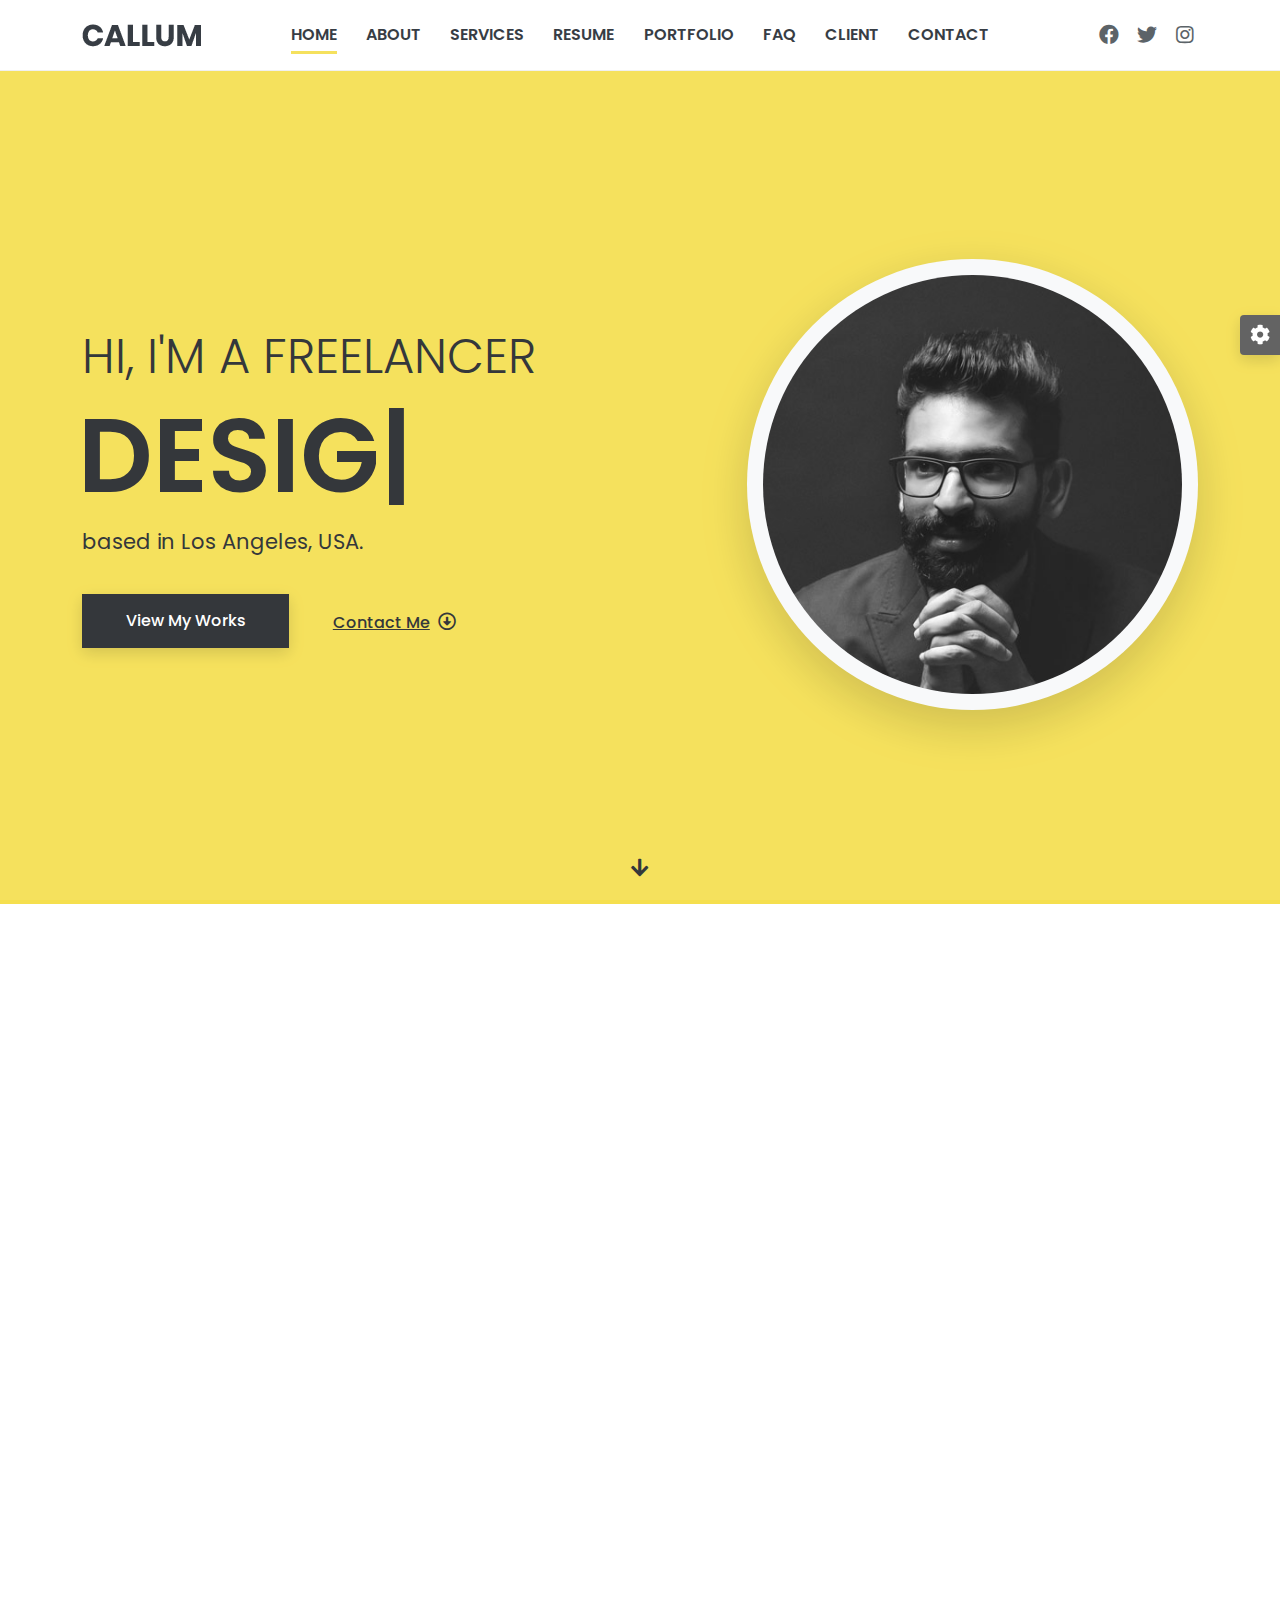
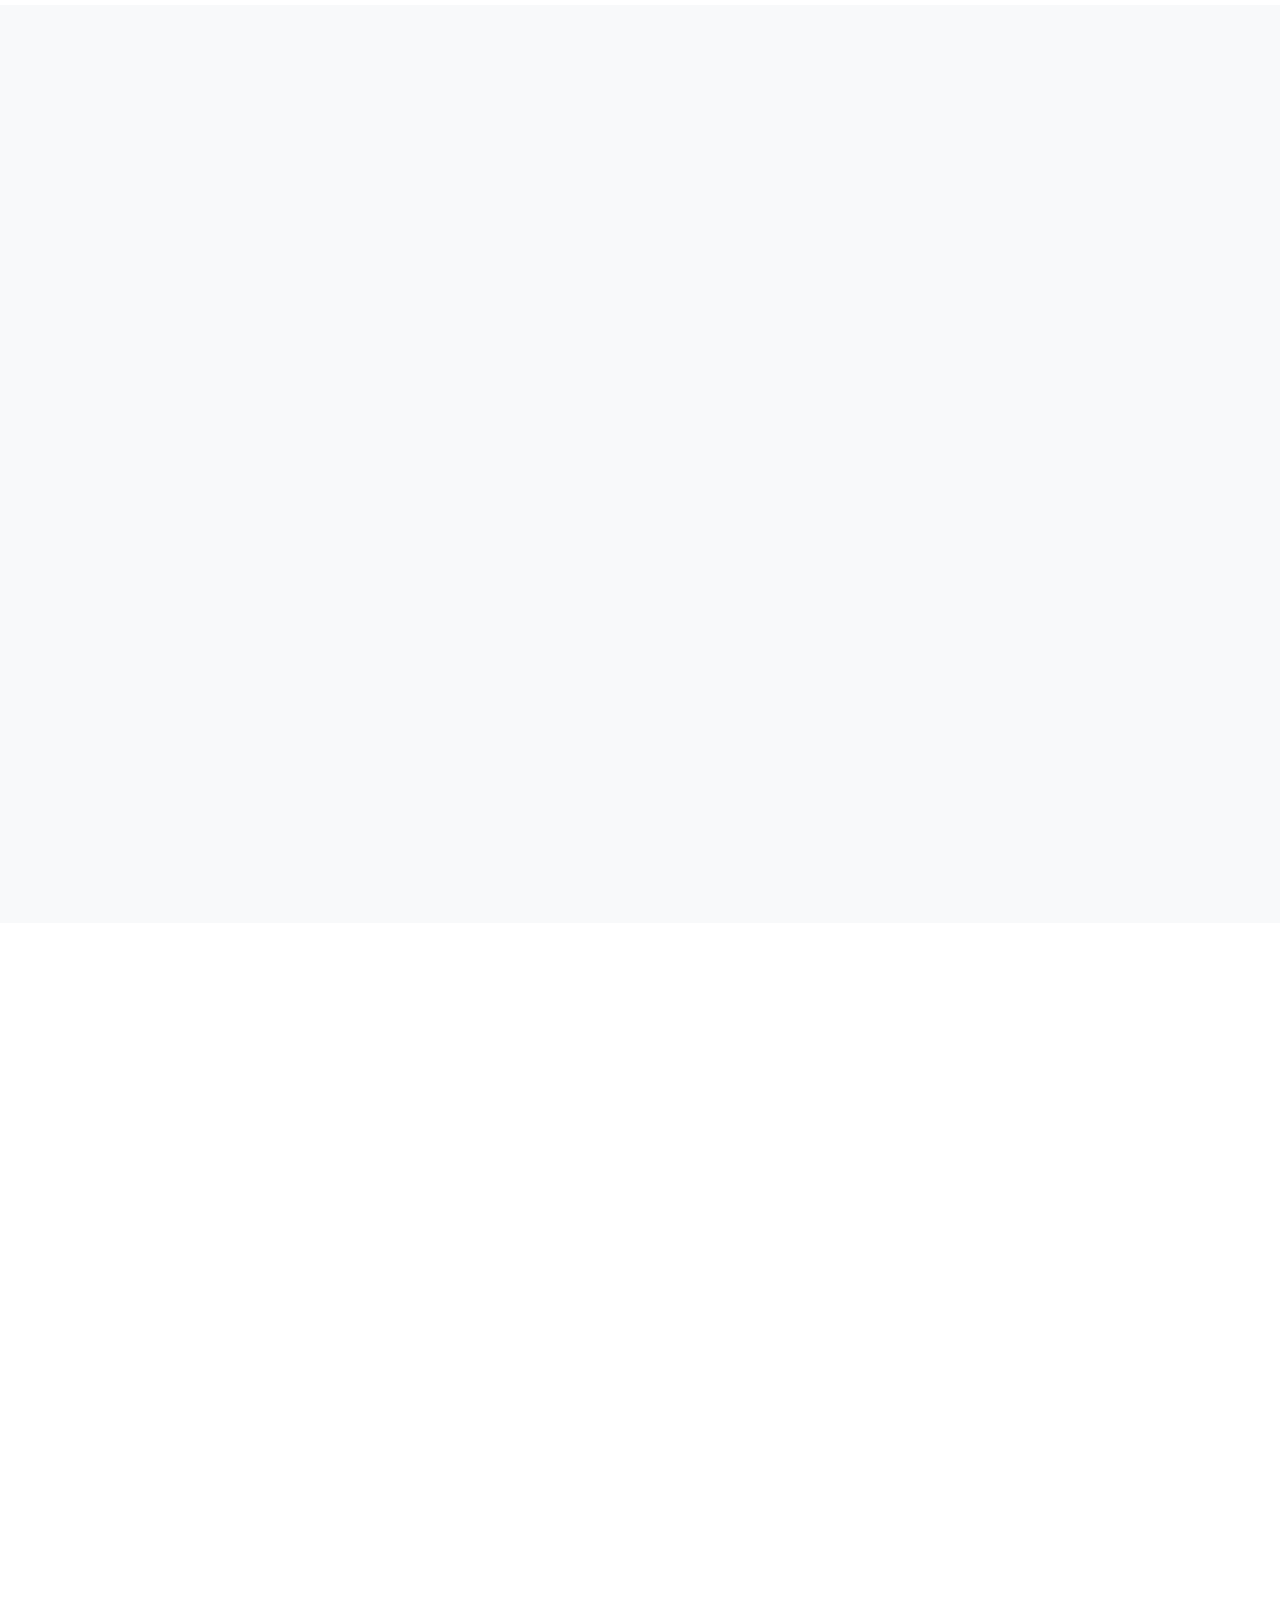
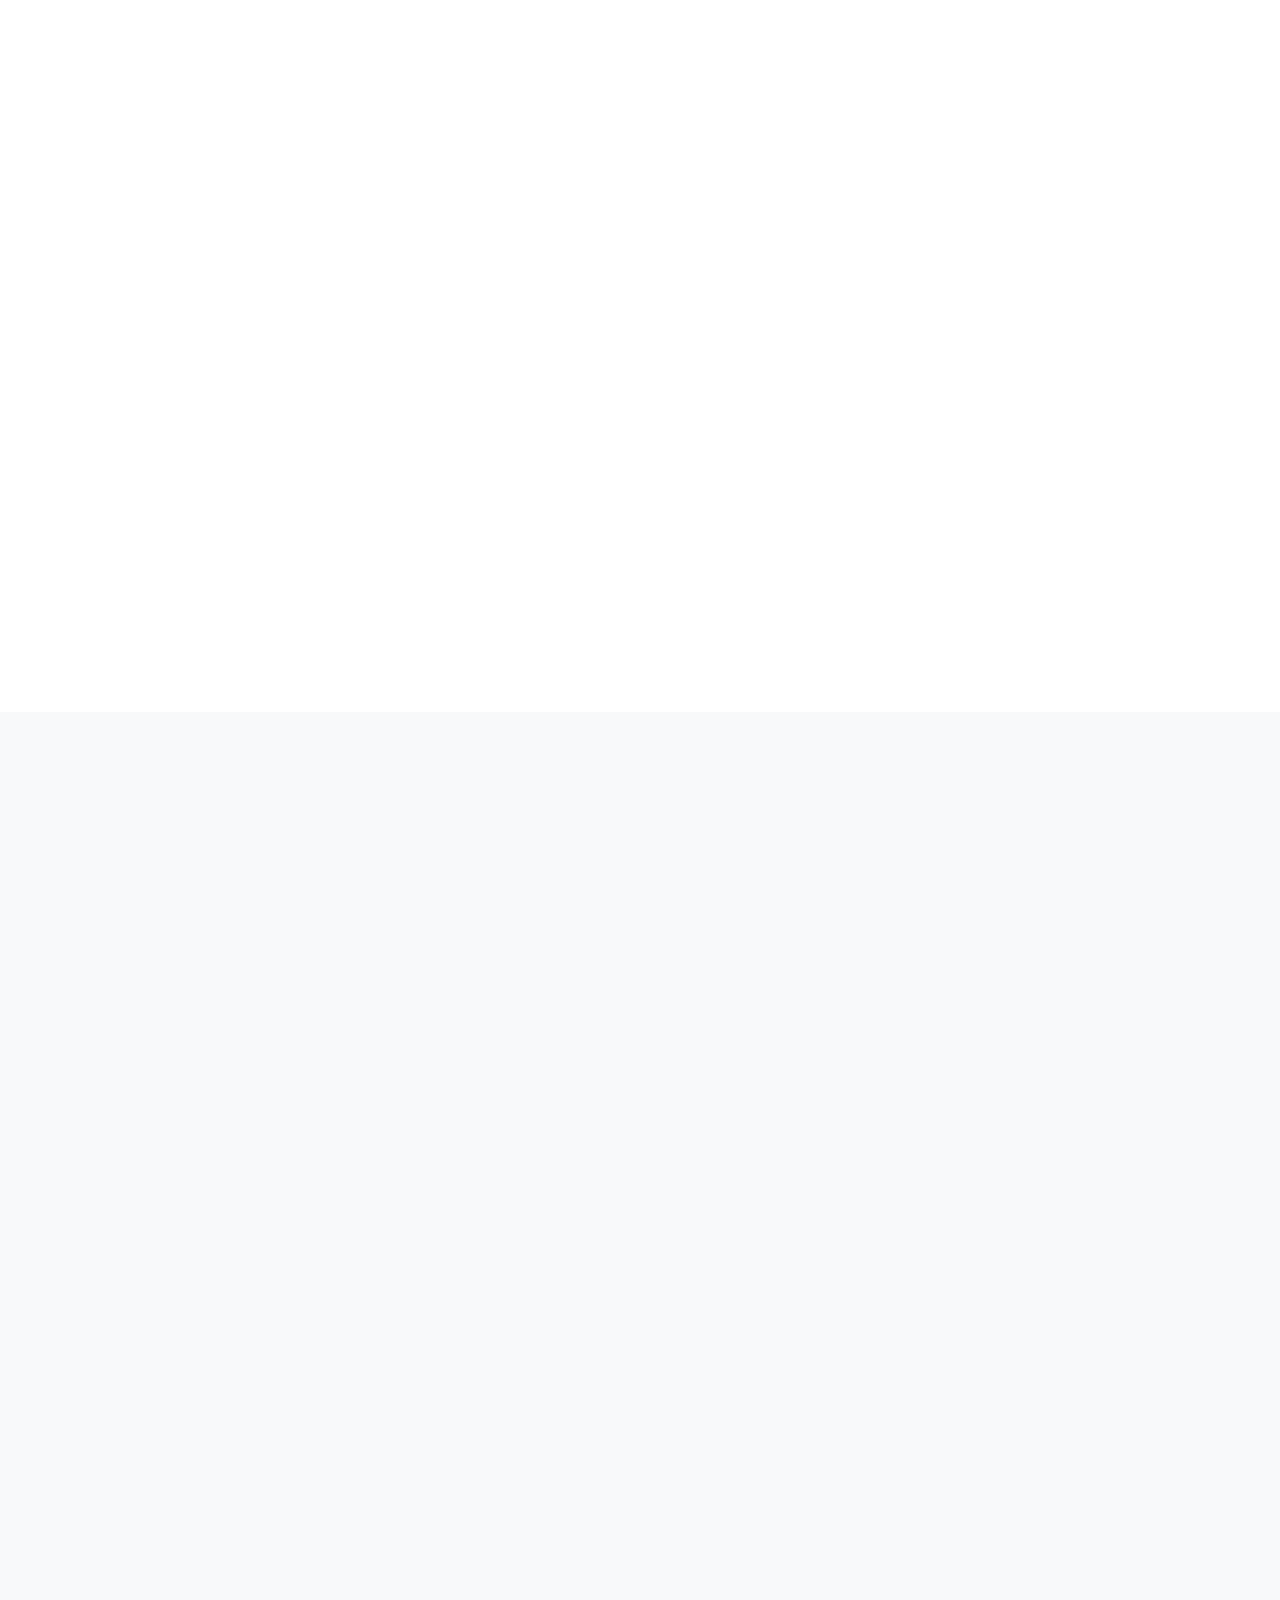
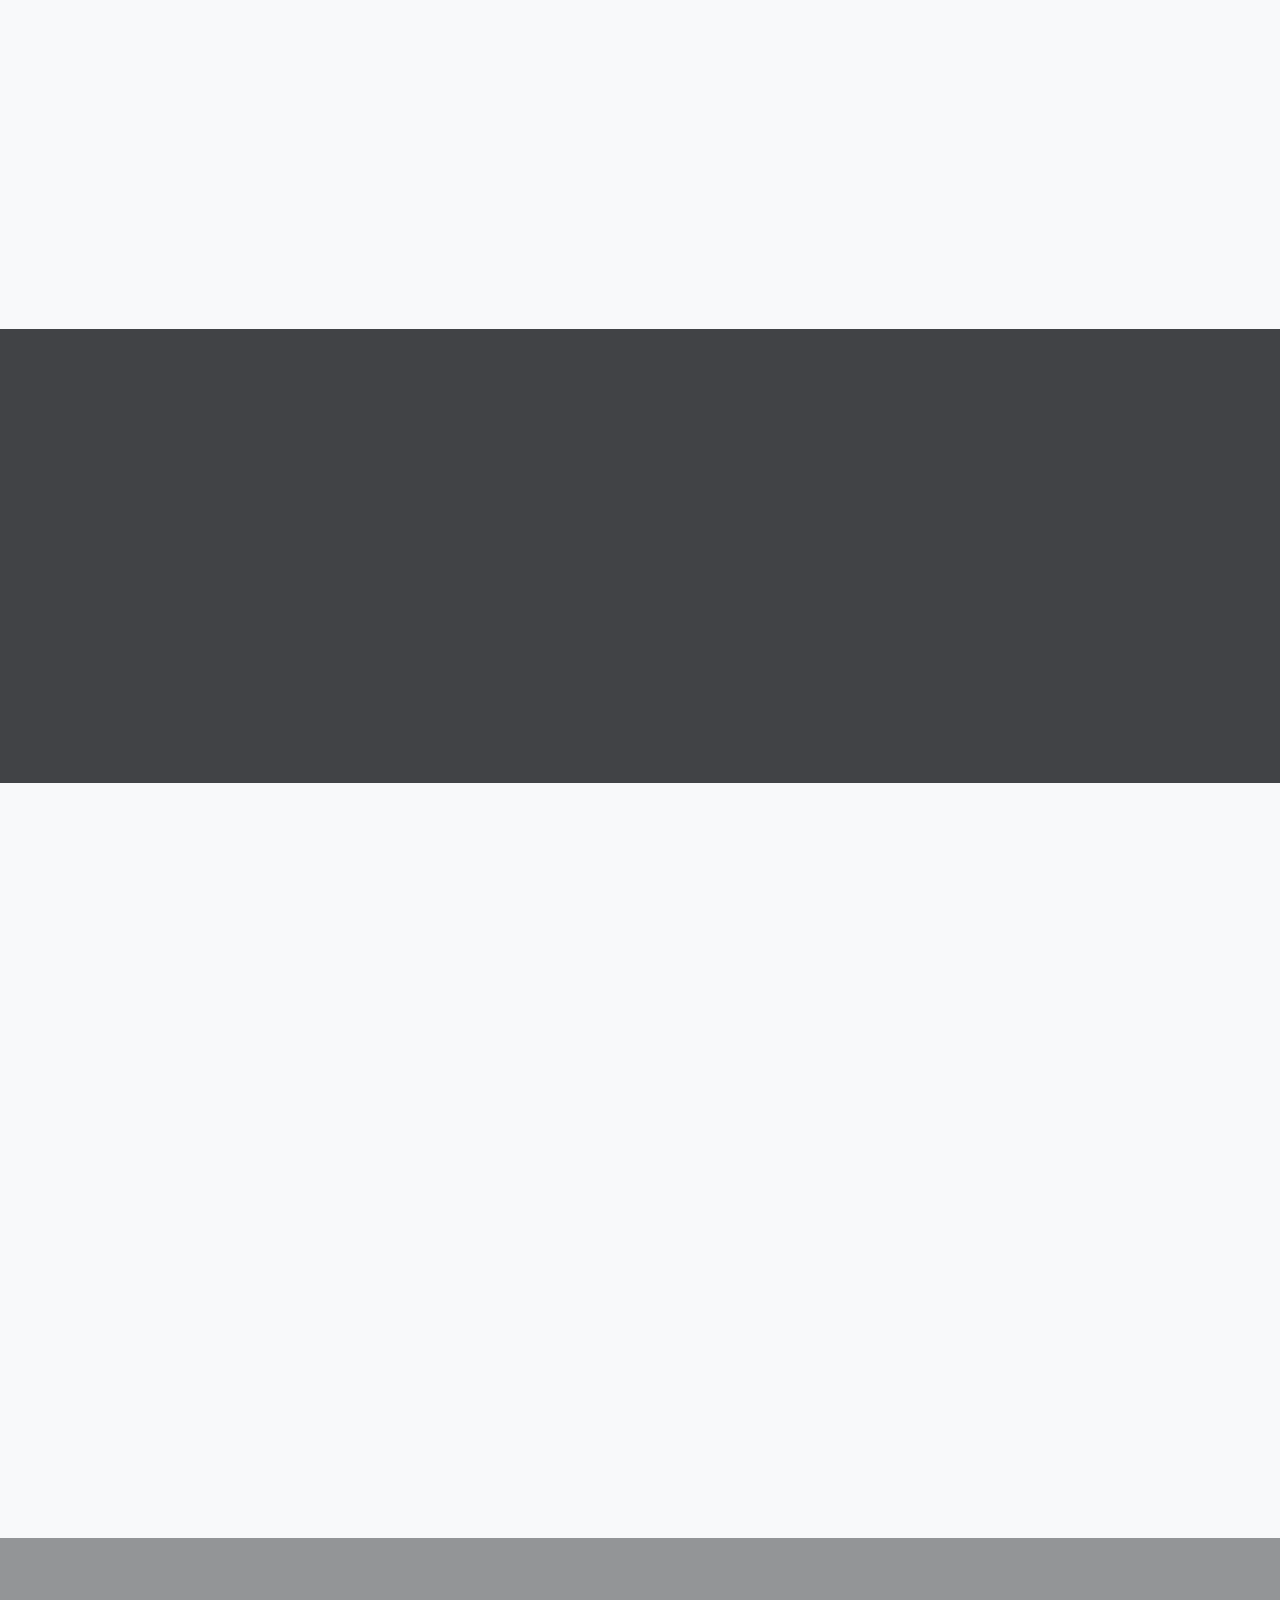
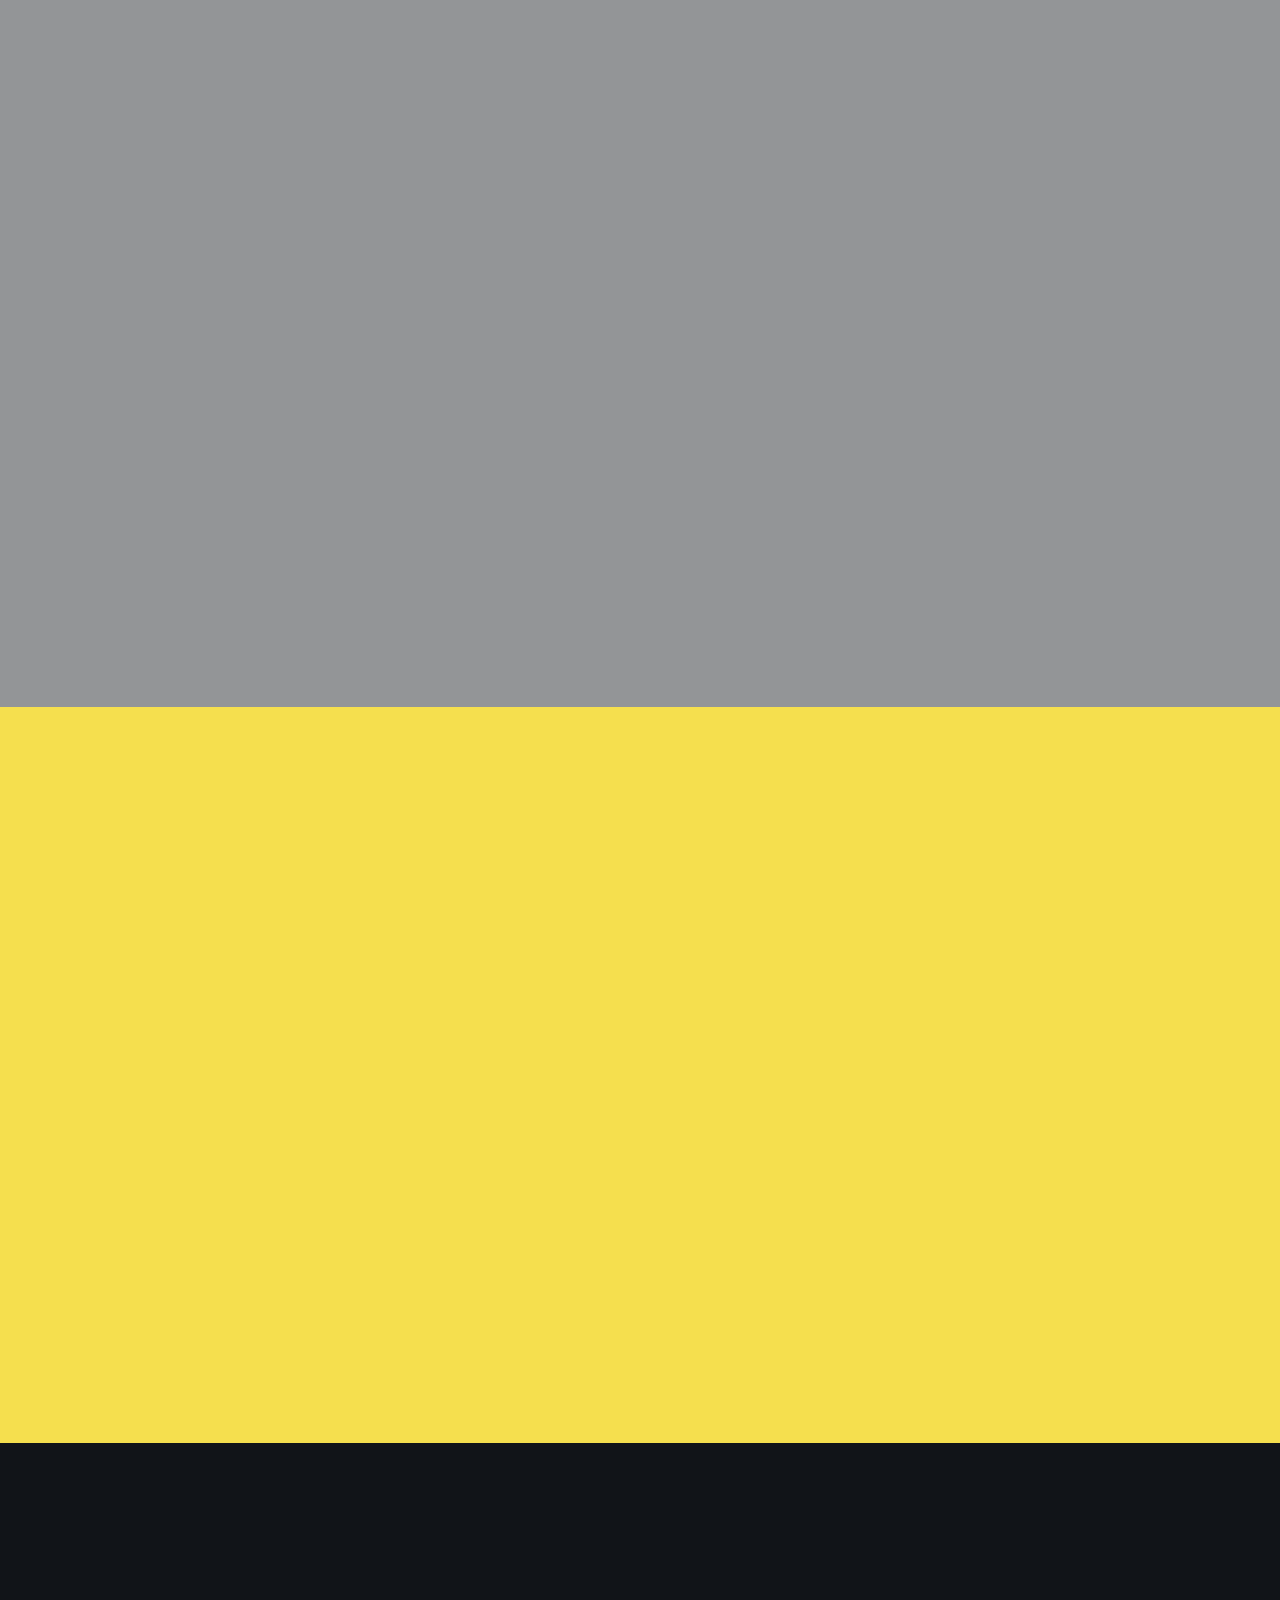
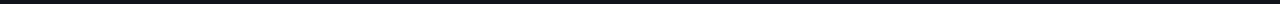
==== index-standard-menu.html @ b0f7ffdf "Adding theme" ====
<!DOCTYPE html>
<html lang="en">
<head>
<meta charset="UTF-8" />
<meta http-equiv="X-UA-Compatible" content="IE=edge">
<meta name="viewport" content="width=device-width, initial-scale=1, minimum-scale=1.0, shrink-to-fit=no">
<link href="images/favicon.png" rel="icon" />
<title>Callum - Personal Portfolio HTML Template</title>
<meta name="description" content="Callum is responsive bootstrap 5 one page personal portfolio html template.">
<meta name="author" content="harnishdesign.net">

<!-- Web Fonts -->
<link rel='stylesheet' href='https://fonts.googleapis.com/css?family=Poppins:100,200,300,400,500,600,700,800,900' type='text/css'>

<!-- Stylesheet
============================== -->
<!-- Animate -->
<link rel="stylesheet" type="text/css" href="vendor/animate/animate.min.css" />
<!-- Bootstrap -->
<link rel="stylesheet" type="text/css" href="vendor/bootstrap/css/bootstrap.min.css" />
<!-- Font Awesome Icon -->
<link rel="stylesheet" type="text/css" href="vendor/font-awesome/css/all.min.css" />
<!-- Owl Carousel -->
<link rel="stylesheet" type="text/css" href="vendor/owl.carousel/assets/owl.carousel.min.css" />
<!-- Magnific Popup -->
<link rel="stylesheet" type="text/css" href="vendor/magnific-popup/magnific-popup.min.css" />
<!-- Custom Stylesheet -->
<link rel="stylesheet" type="text/css" href="css/stylesheet.css" />
<!-- Colors Css -->
<link id="color-switcher" type="text/css" rel="stylesheet" href="#" />
</head>

<body data-bs-spy="scroll" data-bs-target=".navbar" data-bs-offset="70">

<!-- Preloader -->
<div class="preloader">
  <div class="lds-ellipsis">
    <div></div>
    <div></div>
    <div></div>
    <div></div>
  </div>
</div>
<!-- Preloader End --> 

<!-- Document Wrapper   
=============================== -->
<div id="main-wrapper"> 
  
  <!-- Header -->
  <header id="header" class="sticky-top-slide"> 
    <!-- Navbar -->
    <nav class="primary-menu navbar navbar-expand-lg text-uppercase navbar-line-under-text fw-600">
      <div class="container position-relative">
        <div class="col-auto col-lg-2 d-inline-flex ps-lg-0"> 
          <!-- Logo --> 
          <a class="logo" href="index.html" title="Callum"> <img src="images/logo.png" alt="Callum"/> </a> 
          <!-- Logo End --> 
        </div>
        <div class="col col-lg-8 navbar-accordion px-0">
          <button class="navbar-toggler ms-auto" type="button" data-bs-toggle="collapse" data-bs-target="#header-nav"><span></span><span></span><span></span></button>
          <div id="header-nav" class="collapse navbar-collapse justify-content-center">
            <ul class="navbar-nav">
			  <li class="nav-item"><a class="nav-link smooth-scroll active" href="#home">Home</a></li>
              <li class="nav-item"><a class="nav-link smooth-scroll" href="#about">About</a></li>
              <li class="nav-item"><a class="nav-link smooth-scroll" href="#services">Services</a></li>
              <li class="nav-item"><a class="nav-link smooth-scroll" href="#resume">Resume</a></li>
              <li class="nav-item"><a class="nav-link smooth-scroll" href="#portfolio">Portfolio</a></li>
              <li class="nav-item"><a class="nav-link smooth-scroll" href="#faq">FAQ</a></li>
              <li class="nav-item"><a class="nav-link smooth-scroll" href="#testimonial">Client</a></li>
              <li class="nav-item"><a class="nav-link smooth-scroll" href="#contact">Contact</a></li>
            </ul>
          </div>
        </div>
        <div class="col-auto col-lg-2 d-flex justify-content-end ps-0">
		  <ul class="social-icons">
		  <li class="social-icons-facebook"><a data-bs-toggle="tooltip" href="http://www.facebook.com/" target="_blank" title="" data-bs-original-title="Facebook"><i class="fab fa-facebook"></i></a></li>
          <li class="social-icons-twitter"><a data-bs-toggle="tooltip" href="http://www.twitter.com/" target="_blank" title="" data-bs-original-title="Twitter"><i class="fab fa-twitter"></i></a></li>
		  <li class="social-icons-instagram"><a data-bs-toggle="tooltip" href="http://www.instagram.com/" target="_blank" title="" data-bs-original-title="Instagram"><i class="fab fa-instagram"></i></a></li>
          </ul>
        </div>
      </div>
    </nav>
    <!-- Navbar End --> 
  </header>
  <!-- Header End -->
  
  <!-- Content
  ============================================= -->
  <div id="content" role="main"> 
    
    <!-- Intro
    ============================================= -->
    <section id="home" class="bg-primary d-flex fullscreen-with-header position-relative">
      <div class="container my-auto py-5 py-lg-0">
        <div class="row py-4">
          <div class="col-lg-7 text-center text-lg-start align-self-center order-1 order-lg-0">
            <h1 class="text-12 fw-300 mb-0 text-uppercase">Hi, I'm a Freelancer</h1>
            <div class="typed-strings">
              <p>Designer</p>
              <p>Developer</p>
              <p>Callum</p>
            </div>
            <h2 class="text-21 fw-600 text-uppercase mb-0 ms-n1"><span class="typed"></span></h2>
            <p class="text-5">based in Los Angeles, USA.</p>
            <a href="#portfolio" class="btn btn-dark rounded-0 smooth-scroll mt-3">View My Works</a><a href="#contact" class="btn btn-link text-dark smooth-scroll mt-3">Contact Me<span class="text-4 ms-2"><i class="far fa-arrow-alt-circle-down"></i></span></a> </div>
          <div class="col-lg-5 text-center align-self-center mb-4 mb-lg-0 order-0 order-lg-1">
            <div class="bg-light rounded-pill d-inline-block p-3 shadow-lg wow zoomIn"> <img class="img-fluid rounded-pill d-block" src="images/web-developer.jpg" title="I'm Callum" alt=""></div>
          </div>
        </div>
      </div>
      <a href="#about" class="scroll-down-arrow text-dark smooth-scroll"><span class="animated"><i class="fas fa-arrow-down"></i></span></a> </section>
    <!-- Intro end --> 
    
    <!-- About
    ============================================= -->
    <section id="about" class="section">
      <div class="container"> 
        <!-- Heading -->
        <p class="text-center mb-2 wow fadeInUp"><span class="bg-primary text-dark px-2">About Me</span></p>
        <h2 class="text-10 fw-600 text-center mb-5 wow fadeInUp">Know Me More</h2>
        <!-- Heading end-->
        
        <div class="row">
          <div class="col-lg-8 text-center text-lg-start wow fadeInUp">
            <h2 class="text-8 fw-400 mb-3">Hi, I'm <span class="fw-700 border-bottom border-3 border-primary">Callum Smith</span></h2>
            <p class="text-5">I'm a designer & developer with a passion for web design. I enjoy developing simple, clean and slick websites that provide real value to the end user. Thousands of clients have procured exceptional results while working with me. Delivering work within time and budget which meets client’s requirements is our moto.</p>
          </div>
          <div class="col-lg-4 mt-4 mt-lg-0 wow fadeInUp" data-wow-delay="0.2s">
            <div class="featured-box style-4">
              <div class="featured-box-icon text-25 fw-500 bg-primary rounded-circle"><span class="wow heartBeat" data-wow-delay="1.3s">22</span></div>
              <h3 class="text-7 wow rubberBand" data-wow-delay="2s">Years of <span class="fw-700">Experiance</span></h3>
            </div>
          </div>
        </div>
        <div class="row gy-3 mt-4">
          <div class="col-6 col-lg-3 wow fadeInUp">
            <p class="text-muted fw-500 mb-0">Name:</p>
            <p class="text-4 text-dark fw-600 mb-0">Callum Smith</p>
          </div>
          <div class="col-6 col-lg-3 wow fadeInUp" data-wow-delay="0.2s">
            <p class="text-muted fw-500 mb-0">Email:</p>
            <p class="text-4 fw-600 mb-0"><a class="link-dark" href="">chat@callum.com</a></p>
          </div>
          <div class="col-6 col-lg-3 wow fadeInUp" data-wow-delay="0.3s">
            <p class="text-muted fw-500 mb-0">Date of birth:</p>
            <p class="text-4 text-dark fw-600 mb-0">11 November, 1987</p>
          </div>
          <div class="col-6 col-lg-3 wow fadeInUp" data-wow-delay="0.4s">
            <p class="text-muted fw-500 mb-0">From:</p>
            <p class="text-4 text-dark fw-600 mb-0">Los Angeles, USA.</p>
          </div>
        </div>
      </div>
    </section>
    <!-- About end --> 
    
    <!-- Services
    ============================================= -->
    <section id="services" class="section bg-light">
      <div class="container"> 
        <!-- Heading -->
        <p class=" text-center mb-2 wow fadeInUp"><span class="bg-primary text-dark px-2">What I Do?</span></p>
        <h2 class="text-10 fw-600 text-center mb-5 wow fadeInUp">How I can help your next project</h2>
        <!-- Heading end-->
        
        <div class="row gy-5 mt-5">
          <div class="col-sm-6 col-lg-4 wow fadeInUp">
            <div class="featured-box text-center px-md-4">
              <div class="featured-box-icon text-primary text-13"> <i class="fas fa-palette"></i> </div>
              <h3 class="text-6 fw-600 mb-3">Graphic Design</h3>
              <p class="text-muted mb-0">Lorem Ipsum is simply dummy text of the printing and typesetting industry. Lorem Ipsum has been the industry’s standard dummy text. </p>
            </div>
          </div>
          <div class="col-sm-6 col-lg-4 wow fadeInUp">
            <div class="featured-box text-center px-md-4">
              <div class="featured-box-icon text-primary text-13"> <i class="fas fa-desktop"></i></div>
              <h3 class="text-6 fw-600 mb-3">Web Design</h3>
              <p class="text-muted mb-0">Lorem Ipsum is simply dummy text of the printing and typesetting industry. Lorem Ipsum has been the industry’s standard dummy text. </p>
            </div>
          </div>
          <div class="col-sm-6 col-lg-4 wow fadeInUp">
            <div class="featured-box text-center px-md-4">
              <div class="featured-box-icon text-primary text-13"> <i class="fas fa-pencil-ruler"></i> </div>
              <h3 class="text-6 fw-600 mb-3">Web Development</h3>
              <p class="text-muted mb-0">Lorem Ipsum is simply dummy text of the printing and typesetting industry. Lorem Ipsum has been the industry’s standard dummy text. </p>
            </div>
          </div>
          <div class="col-sm-6 col-lg-4 wow fadeInUp">
            <div class="featured-box text-center px-md-4">
              <div class="featured-box-icon text-primary text-13"> <i class="fas fa-paint-brush"></i> </div>
              <h3 class="text-6 fw-600 mb-3">Brand Identity</h3>
              <p class="text-muted mb-0">Lorem Ipsum is simply dummy text of the printing and typesetting industry. Lorem Ipsum has been the industry’s standard dummy text. </p>
            </div>
          </div>
          <div class="col-sm-6 col-lg-4 wow fadeInUp">
            <div class="featured-box text-center px-md-4">
              <div class="featured-box-icon text-primary text-13"> <i class="fas fa-chart-area"></i> </div>
              <h3 class="text-6 fw-600 mb-3">Business Analysis</h3>
              <p class="text-muted mb-0">Lorem Ipsum is simply dummy text of the printing and typesetting industry. Lorem Ipsum has been the industry’s standard dummy text. </p>
            </div>
          </div>
          <div class="col-sm-6 col-lg-4 wow fadeInUp">
            <div class="featured-box text-center px-md-4">
              <div class="featured-box-icon text-primary text-13"> <i class="fas fa-bullhorn"></i> </div>
              <h3 class="text-6 fw-600 mb-3">Digital Marketing</h3>
              <p class="text-muted mb-0">Lorem Ipsum is simply dummy text of the printing and typesetting industry. Lorem Ipsum has been the industry’s standard dummy text. </p>
            </div>
          </div>
        </div>
      </div>
    </section>
    <!-- Services end --> 
    
    <!-- Resume
    ============================================= -->
    <section id="resume" class="section">
      <div class="container"> 
        <!-- Heading -->
        <p class=" text-center mb-2 wow fadeInUp"><span class="bg-primary text-dark px-2">Resume</span></p>
        <h2 class="text-10 fw-600 text-center mb-5 wow fadeInUp">A summary of My Resume</h2>
        <!-- Heading end-->
        
        <div class="row g-5 mt-5"> 
          <!-- My Education -->
          <div class="col-lg-6 wow fadeInUp">
            <h2 class="text-7 fw-600 mb-4 pb-2">My Education</h2>
            <div class="border-start border-2 border-primary ps-3">
              <h3 class="text-5">Master in Computer Engineering</h3>
              <p class="mb-2">Harvard University / 2015 - 2017</p>
              <p class="text-muted">Lorem Ipsum is simply dummy text of the printing and typesetting industry. Lorem Ipsum has been the dummy text.</p>
              <hr class="my-4">
              <h3 class="text-5">Bachelor in Computer Engineering</h3>
              <p class="mb-2">University of California / 2014 - 2015</p>
              <p class="text-muted">Lorem Ipsum is simply dummy text of the printing and typesetting industry. Lorem Ipsum has been the dummy text.</p>
              <hr class="my-4">
              <h3 class="text-5">Computer Science</h3>
              <p class="mb-2">International University / 2013 - 2014</p>
              <p class="text-muted">Lorem Ipsum is simply dummy text of the printing and typesetting industry. Lorem Ipsum has been the dummy text.</p>
            </div>
          </div>
          <!-- My Experience -->
          <div class="col-lg-6 wow fadeInUp" data-wow-delay="0.2s">
            <h2 class="text-7 fw-600 mb-4 pb-2">My Experience</h2>
            <div class="border-start border-2 border-primary ps-3">
              <h3 class="text-5">Sr. Font End Developer</h3>
              <p class="mb-2">Apple Inc / 2020 - Current</p>
              <p class="text-muted">Lorem Ipsum is simply dummy text of the printing and typesetting industry. Lorem Ipsum has been the dummy text.</p>
              <hr class="my-4">
              <h3 class="text-5">Jr. Font End Developer</h3>
              <p class="mb-2">Dribbble Inc / 2018 - 2020</p>
              <p class="text-muted">Lorem Ipsum is simply dummy text of the printing and typesetting industry. Lorem Ipsum has been the dummy text.</p>
              <hr class="my-4">
              <h3 class="text-5">HTML Developer</h3>
              <p class="mb-2">Adobe Inc / 2017 - 2018</p>
              <p class="text-muted">Lorem Ipsum is simply dummy text of the printing and typesetting industry. Lorem Ipsum has been the dummy text.</p>
            </div>
          </div>
        </div>
        
        <!-- My Skills -->
        <h2 class="text-7 fw-600 mb-4 pb-2 mt-5 wow fadeInUp">My Skills</h2>
        <div class="row gx-5">
          <div class="col-md-6 wow fadeInUp">
            <p class="fw-500 text-start mb-2">Web Design <span class="float-end">65%</span></p>
            <div class="progress progress-sm mb-4">
              <div class="progress-bar" role="progressbar" style="width: 65%" aria-valuenow="65" aria-valuemin="0" aria-valuemax="100"></div>
            </div>
            <p class="fw-500 text-start mb-2">HTML/CSS <span class="float-end">95%</span></p>
            <div class="progress progress-sm mb-4">
              <div class="progress-bar" role="progressbar" style="width: 95%" aria-valuenow="95" aria-valuemin="0" aria-valuemax="100"></div>
            </div>
            <p class="fw-500 text-start mb-2">JavaScript <span class="float-end">80%</span></p>
            <div class="progress progress-sm mb-4">
              <div class="progress-bar" role="progressbar" style="width: 80%" aria-valuenow="80" aria-valuemin="0" aria-valuemax="100"></div>
            </div>
          </div>
          <div class="col-md-6 wow fadeInUp" data-wow-delay="0.2s">
            <p class="fw-500 text-start mb-2">React JS <span class="float-end">70%</span></p>
            <div class="progress progress-sm mb-4">
              <div class="progress-bar" role="progressbar" style="width: 70%" aria-valuenow="70" aria-valuemin="0" aria-valuemax="100"></div>
            </div>
            <p class="fw-500 text-start mb-2">Angular Js <span class="float-end">60%</span></p>
            <div class="progress progress-sm mb-4">
              <div class="progress-bar" role="progressbar" style="width: 60%" aria-valuenow="60" aria-valuemin="0" aria-valuemax="100"></div>
            </div>
            <p class="fw-500 text-start mb-2">Bootstrap <span class="float-end">99%</span></p>
            <div class="progress progress-sm mb-4">
              <div class="progress-bar" role="progressbar" style="width: 99%" aria-valuenow="99" aria-valuemin="0" aria-valuemax="100"></div>
            </div>
          </div>
        </div>
        <p class="text-center mt-5 wow fadeInUp"><a href="#" class="btn btn-outline-dark shadow-none rounded-0">Download CV</a></p>
      </div>
    </section>
    <!-- Resume end --> 
    
    <!-- Portfolio
    ============================================= -->
    <section id="portfolio" class="section bg-light">
      <div class="container"> 
        <!-- Heading -->
        <p class=" text-center mb-2 wow fadeInUp"><span class="bg-primary text-dark px-2">Portfolio</span></p>
        <h2 class="text-10 fw-600 text-center mb-5 wow fadeInUp">Some of my most recent projects</h2>
        <!-- Heading end--> 
        
        <!-- Filter Menu -->
        <ul class="portfolio-menu nav nav-tabs fw-600 justify-content-start justify-content-md-center border-bottom-0 mb-4 wow fadeInUp">
          <li class="nav-item"> <a data-filter="*" class="nav-link rounded-0 active" href="">All</a></li>
          <li class="nav-item"> <a data-filter=".detailed" href="" class="nav-link rounded-0">Detailed</a></li>
          <li class="nav-item"> <a data-filter=".mockups" href="" class="nav-link rounded-0">Mockups</a></li>
          <li class="nav-item"> <a data-filter=".youtube" href="" class="nav-link rounded-0">YouTube Videos</a></li>
          <li class="nav-item"> <a data-filter=".vimeo" href="" class="nav-link rounded-0">Vimeo Videos</a></li>
        </ul>
        <!-- Filter Menu end -->
        <div class="portfolio wow fadeInUp">
          <div class="row g-4 mt-3 portfolio-filter">
            <div class="col-sm-6 col-lg-4 detailed">
              <div class="portfolio-box">
                <div class="portfolio-img"> <img class="img-fluid d-block" src="images/projects/project-1.jpg" alt="">
                  <div class="portfolio-overlay"> <a class="popup-ajax stretched-link" href="ajax/portfolio-ajax-project-1.html"></a>
                    <div class="portfolio-overlay-details">
                      <p class="text-primary text-8"><i class="fas fa-file-alt"></i></p>
                      <h5 class="text-white text-5">Detailed Project 1</h5>
                      <span class="text-light">Category</span> </div>
                  </div>
                </div>
              </div>
            </div>
            <div class="col-sm-6 col-lg-4 mockups" data-wow-delay="0.2s">
              <div class="portfolio-box">
                <div class="portfolio-img"> <img class="img-fluid d-block" src="images/projects/project-2.jpg" alt="">
                  <div class="portfolio-overlay"> <a class="popup-img stretched-link" href="images/projects/project-2.jpg"></a>
                    <div class="portfolio-overlay-details">
                      <p class="text-primary text-8"><i class="fas fa-image"></i></p>
                      <h5 class="text-white text-5">Mockups Design 1</h5>
                      <span class="text-light">Category</span> </div>
                  </div>
                </div>
              </div>
            </div>
            <div class="col-sm-6 col-lg-4 youtube" data-wow-delay="0.3s">
              <div class="portfolio-box">
                <div class="portfolio-img"> <img class="img-fluid d-block" src="images/projects/project-3.jpg" alt="">
                  <div class="portfolio-overlay"> <a class="popup-youtube stretched-link" href="https://www.youtube.com/watch?v=PMNnEEEacCg"></a>
                    <div class="portfolio-overlay-details">
                      <p class="text-primary text-8"><i class="fas fa-video"></i></p>
                      <h5 class="text-white text-5">YouTube Video</h5>
                      <span class="text-light">Category</span> </div>
                  </div>
                </div>
              </div>
            </div>
            <div class="col-sm-6 col-lg-4 vimeo">
              <div class="portfolio-box">
                <div class="portfolio-img"> <img class="img-fluid d-block" src="images/projects/project-4.jpg" alt="">
                  <div class="portfolio-overlay"> <a class="popup-vimeo stretched-link" href="https://vimeo.com/259411563"></a>
                    <div class="portfolio-overlay-details">
                      <p class="text-primary text-8"><i class="fas fa-video"></i></p>
                      <h5 class="text-white text-5">Vimeo Video</h5>
                      <span class="text-light">Category</span> </div>
                  </div>
                </div>
              </div>
            </div>
            <div class="col-sm-6 col-lg-4 detailed" data-wow-delay="0.2s">
              <div class="portfolio-box">
                <div class="portfolio-img"> <img class="img-fluid d-block" src="images/projects/project-5.jpg" alt="">
                  <div class="portfolio-overlay"> <a class="popup-ajax stretched-link" href="ajax/portfolio-ajax-project-2.html"></a>
                    <div class="portfolio-overlay-details">
                      <p class="text-primary text-8"><i class="fas fa-file-alt"></i></p>
                      <h5 class="text-white text-5">Detailed Project 2</h5>
                      <span class="text-light">Category</span> </div>
                  </div>
                </div>
              </div>
            </div>
            <div class="col-sm-6 col-lg-4 mockups" data-wow-delay="0.3s">
              <div class="portfolio-box">
                <div class="portfolio-img"> <img class="img-fluid d-block" src="images/projects/project-6.jpg" alt="">
                  <div class="portfolio-overlay"> <a class="popup-img stretched-link" href="images/projects/project-6.jpg"></a>
                    <div class="portfolio-overlay-details">
                      <p class="text-primary text-8"><i class="fas fa-image"></i></p>
                      <h5 class="text-white text-5">Mockups Design 2</h5>
                      <span class="text-light">Category</span> </div>
                  </div>
                </div>
              </div>
            </div>
          </div>
        </div>
      </div>
    </section>
    <!-- Portfolio end --> 
    
    <!-- Call to Action
    ============================================= -->
    <section>
      <div class="hero-wrap">
        <div class="hero-mask opacity-8 bg-dark"></div>
        <div class="hero-bg parallax" style="background-image:url('images/intro-bg-2.jpg');"></div>
        <div class="hero-content section">
          <div class="container text-center py-5 wow fadeInUp">
            <h2 class="text-10 fw-600 text-white mb-5">Interested in working with me?</h2>
            <a href="#contact" class="btn btn-primary rounded-0 smooth-scroll wow rubberBand" data-wow-delay="1s">Hire Me!</a> </div>
        </div>
      </div>
    </section>
    <!-- Call to Action end --> 
    
    <!-- FAQ
    ============================================= -->
    <section id="faq" class="section bg-light">
      <div class="container">
        <div class="row gy-5">
          <div class="col-lg-6 order-1 order-lg-0 wow fadeInUp"> 
            <!-- Heading -->
            <p class="text-center text-lg-start mb-2"><span class="bg-primary text-dark px-2">FAQ</span></p>
            <h2 class="text-10 fw-600 text-center text-lg-start mb-5">Have any questions?</h2>
            <!-- Heading end-->
            <div class="accordion accordion-flush" id="faqTopics">
              <div class="accordion-item">
                <h2 class="accordion-header" id="flush-headingOne">
                  <button class="accordion-button" type="button" data-bs-toggle="collapse" data-bs-target="#flush-collapseOne" aria-expanded="true" aria-controls="flush-collapseOne"> What is Callum? </button>
                </h2>
                <div id="flush-collapseOne" class="accordion-collapse collapse show" aria-labelledby="flush-headingOne" data-bs-parent="#faqTopics">
                  <div class="accordion-body"> Lisque persius interesset his et, in quot quidam persequeris vim, ad mea essent possim iriure. Mutat tacimates id sit. Ridens mediocritatem ius an, eu nec magna imperdiet. </div>
                </div>
              </div>
              <div class="accordion-item">
                <h2 class="accordion-header" id="flush-headingTwo">
                  <button class="accordion-button collapsed" type="button" data-bs-toggle="collapse" data-bs-target="#flush-collapseTwo" aria-expanded="false" aria-controls="flush-collapseTwo"> How Can I Help You? </button>
                </h2>
                <div id="flush-collapseTwo" class="accordion-collapse collapse" aria-labelledby="flush-headingTwo" data-bs-parent="#faqTopics">
                  <div class="accordion-body">
                    <p>Iisque Anim pariatur cliche reprehenderit, enim eiusmod high life accusamus terry richardson ad squid. Food truck quinoa nesciunt laborum eiusmod. Brunch 3 wolf moon tempor, sunt aliqua put a bird on it squid single-origin coffee nulla assumenda shoreditch et.</p>
                    <p class="mb-0">Nihil anim keffiyeh helvetica, craft beer labore wes anderson cred nesciunt sapiente ea proident. Ad vegan excepteur butcher vice lomo.</p>
                  </div>
                </div>
              </div>
              <div class="accordion-item">
                <h2 class="accordion-header" id="flush-headingThree">
                  <button class="accordion-button collapsed" type="button" data-bs-toggle="collapse" data-bs-target="#flush-collapseThree" aria-expanded="false" aria-controls="flush-collapseThree"> Simple process of workflow? </button>
                </h2>
                <div id="flush-collapseThree" class="accordion-collapse collapse" aria-labelledby="flush-headingThree" data-bs-parent="#faqTopics">
                  <div class="accordion-body"> Iisque persius interesset his et, in quot quidam persequeris vim, ad mea essent possim iriure. Mutat tacimates id sit. Ridens mediocritatem ius an, eu nec magna imperdiet. </div>
                </div>
              </div>
              <div class="accordion-item">
                <h2 class="accordion-header" id="flush-headingFour">
                  <button class="accordion-button collapsed" type="button" data-bs-toggle="collapse" data-bs-target="#flush-collapseFour" aria-expanded="false" aria-controls="flush-collapseThree"> Is Callum a Multi-purpose template? </button>
                </h2>
                <div id="flush-collapseFour" class="accordion-collapse collapse" aria-labelledby="flush-headingFour" data-bs-parent="#faqTopics">
                  <div class="accordion-body"> Lorem Ipsum is simply dummy text of the printing and typesetting industry. Food truck quinoa nesciunt laborum eiusmod. Brunch 3 wolf moon tempor, sunt aliqua put a bird on it squid single-origin coffee nulla assumenda shoreditch et. Nihil anim keffiyeh helvetica, craft beer labore wes anderson cred nesciunt sapiente ea proident. </div>
                </div>
              </div>
              <div class="accordion-item">
                <h2 class="accordion-header" id="flush-headingFive">
                  <button class="accordion-button collapsed" type="button" data-bs-toggle="collapse" data-bs-target="#flush-collapseFive" aria-expanded="false" aria-controls="flush-collapseThree"> Why responsive one page template? </button>
                </h2>
                <div id="flush-collapseFive" class="accordion-collapse collapse" aria-labelledby="flush-headingFive" data-bs-parent="#faqTopics">
                  <div class="accordion-body"> Anim pariatur cliche reprehenderit, enim eiusmod high life accusamus terry richardson ad squid. Food truck quinoa nesciunt laborum eiusmod. Brunch 3 wolf moon tempor, sunt aliqua put a bird on it squid single-origin coffee nulla assumenda shoreditch et. Nihil anim keffiyeh helvetica, craft beer labore wes anderson cred nesciunt sapiente ea proident. Ad vegan excepteur butcher vice lomo. </div>
                </div>
              </div>
            </div>
          </div>
          <div class="col-lg-6 d-flex align-items-center justify-content-center order-0 order-lg-1 wow fadeIn" data-wow-delay="1s"> <img class="img-fluid" src="images/faq.png" title="FAQ" alt="faq"> </div>
        </div>
      </div>
    </section>
    <!-- FAQ end --> 
    
    <!-- Testimonial
    ============================================= -->
    <section id="testimonial" class="section bg-secondary">
      <div class="container"> 
        <!-- Heading -->
        <p class=" text-center mb-2 wow fadeIn"><span class="bg-primary text-dark px-2">Client Speak</span></p>
        <h2 class="text-10 fw-600 text-white text-center mb-5 wow fadeIn">What Some of my Clients Say</h2>
        <!-- Heading end-->
        <div class="row">
          <div class="col-lg-9 mx-auto wow fadeInUp">
            <div class="owl-carousel owl-theme owl-light" data-autoplay="true" data-loop="true" data-nav="true" data-margin="30" data-slideby="1" data-stagepadding="5"  data-items-xs="1" data-items-sm="1" data-items-md="1" data-items-lg="1">
              <div class="item text-center px-5"> <span class="text-9 text-primary"><i class="fa fa-quote-start"></i></span>
                <p class="text-5 text-white">Easy to use, reasonably priced simply dummy text of the printing and typesetting industry. Quidam lisque persius interesset his et, in quot quidam possim iriure. simply dummy text of the printing and typesetting industry.”</p>
                <img class="img-fluid d-inline-block w-auto rounded-circle shadow" src="images/testimonial/client-sm-1.jpg" alt=""> <strong class="d-block text-3 fw-600 text-white">Jay Shah</strong> <span class="text-light">Founder at Icomatic Pvt Ltd</span> </div>
              <div class="item text-center px-5"> <span class="text-9 text-primary"><i class="fa fa-quote-start"></i></span>
                <p class="text-5 text-white">“I am happy Working with printing and typesetting industry. Quidam lisque persius interesset his et, in quot quidam persequeris essent possim iriure. simply dummy text of the printing and typesetting industry.”</p>
                <img class="img-fluid d-inline-block w-auto rounded-circle shadow" src="images/testimonial/client-sm-2.jpg" alt=""> <strong class="d-block text-3 fw-500 text-white">Patrick Cary</strong> <span class="text-light">Freelancer from USA</span> </div>
              <div class="item text-center px-5"> <span class="text-9 text-primary"><i class="fa fa-quote-start"></i></span>
                <p class="text-5 text-white">“Only trying it out since a few days. But up to now excellent. Seems to work flawlessly. priced simply dummy text of the printing and typesetting industry.”</p>
                <img class="img-fluid d-inline-block w-auto rounded-circle shadow" src="images/testimonial/client-sm-3.jpg" alt=""> <strong class="d-block text-3 fw-500 text-white">Dennis Jacques</strong> <span class="text-light">Noon Inc</span> </div>
              <div class="item text-center px-5"> <span class="text-9 text-primary"><i class="fa fa-quote-start"></i></span>
                <p class="text-5 text-white">“I have used them twice now. Good rates, very efficient service and priced simply dummy text of the printing and typesetting industry quidam interesset his et. simply dummy text of the printing and typesetting industry. Excellent.”</p>
                <img class="img-fluid d-inline-block w-auto rounded-circle shadow" src="images/testimonial/client-sm-4.jpg" alt=""> <strong class="d-block text-3 fw-500 text-white">Chris Tom</strong> <span class="text-light">Company CEO from UK</span> </div>
            </div>
          </div>
        </div>
      </div>
    </section>
    <!-- Testimonial end --> 
    
    <!-- Contact Me
    ============================================= -->
    <section id="contact" class="section bg-primary">
      <div class="container">
        <div class="row">
          <div class="col-lg-5 text-center text-lg-start wow fadeInUp">
            <h2 class="text-10 fw-600 mb-5">Let's get in touch</h2>
            <p class="text-5 mb-5">I enjoy discussing new projects and design challenges. Please share as much info, as possible so we can get the most out of our first catch-up.</p>
            <h3 class="text-5 fw-600">Living In:</h3>
            <address class="text-4">
            30 Shacham street,
            Los Angeles, USA.
            </address>
            <h3 class="text-5 fw-600">Call:</h3>
            <p class="text-4">(+060) 444 434 444</p>
            <ul class="social-icons social-icons-lg justify-content-center justify-content-lg-start mt-5">
              <li class="social-icons-twitter"><a data-bs-toggle="tooltip" href="https://twitter.com/harnishdesign/" target="_blank" title="" data-bs-original-title="Twitter"><i class="fab fa-twitter"></i></a></li>
              <li class="social-icons-facebook"><a data-bs-toggle="tooltip" href="http://www.facebook.com/harnishdesign/" target="_blank" title="" data-bs-original-title="Facebook"><i class="fab fa-facebook"></i></a></li>
              <li class="social-icons-instagram"><a data-bs-toggle="tooltip" href="http://www.instagram.com/" target="_blank" title="" data-bs-original-title="Instagram"><i class="fab fa-instagram"></i></a></li>
              <li class="social-icons-github"><a data-bs-toggle="tooltip" href="http://www.github.com/" target="_blank" title="" data-bs-original-title="GitHub"><i class="fab fa-github"></i></a></li>
              <li class="social-icons-dribbble"><a data-bs-toggle="tooltip" href="http://www.dribbble.com/harnishdesign/" target="_blank" title="" data-bs-original-title="Dribbble"><i class="fab fa-dribbble"></i></a></li>
            </ul>
          </div>
          <div class="col-lg-6 ms-auto mt-5 mt-lg-0 wow fadeInUp" data-wow-delay="0.3s">
            <h2 class="text-10 fw-600 text-center text-lg-start mb-5">Estimate your Project?</h2>
            <!-- Contact Form -->
            <form id="contact-form" class="form-border" action="php/mail.php" method="post">
              <div class="row g-4">
                <div class="col-12">
                  <label class="form-label" for="name">What is Your Name:</label>
                  <input id="name" name="name" type="text" class="form-control py-1" required >
                </div>
                <div class="col-12">
                  <label class="form-label" for="email">Your Email Address:</label>
                  <input id="email" name="email" type="email" class="form-control py-1" required >
                </div>
                <div class="col-12">
                  <label class="form-label" for="form-message">How can I Help you?:</label>
                  <textarea id="form-message" name="form-message" class="form-control py-1" rows="4" required ></textarea>
                </div>
                <div class="col-12 text-center text-lg-start">
                  <button id="submit-btn" class="btn btn-dark rounded-0" type="submit">Send <span class="ms-3"><i class="fas fa-arrow-right"></i></span></button>
                </div>
              </div>
            </form>
            <!-- Contact Form end --> 
          </div>
        </div>
      </div>
    </section>
    <!-- Contact Me end --> 
    
  </div>
  <!-- Content end --> 
  
  <!-- Footer
  ============================================= -->
  <footer id="footer" class="section bg-dark text-white">
    <div class="container">
      <div class="row">
        <div class="col-lg-6 text-center text-lg-start wow fadeInUp">
          <p class="mb-2 mb-lg-0">Copyright © 2021 <a class="fw-600" href="#">Callum</a>. All Rights Reserved.</p>
        </div>
        <div class="col-lg-6 wow fadeInUp">
          <p class="mb-0 text-center text-lg-end">Designed by <a class="fw-600" href="http://www.harnishdesign.net/">Harnish Design</a></p>
        </div>
      </div>
    </div>
  </footer>
  <!-- Footer end --> 
  
</div>
<!-- Document Wrapper end --> 

<!-- Back to Top
============================================= --> 
<a id="back-to-top" class="rounded-circle" data-bs-toggle="tooltip" title="Back to Top" href="javascript:void(0)"><i class="fas fa-arrow-up"></i></a> 

<!-- Styles Switcher -->
<div id="styles-switcher" class="right">
  <h2 class="text-3 fw-600">Color Switcher</h2>
  <hr>
  <ul>
    <li class="cyan" data-bs-toggle="tooltip" title="Cyan" data-path="css/color-cyan.css"></li>
    <li class="spring-green" data-bs-toggle="tooltip" title="Spring Green" data-path="css/color-spring-green.css"></li>
    <li class="green-yellow" data-bs-toggle="tooltip" title="Green Yellow" data-path="css/color-green-yellow.css"></li>
    <li class="lime-punch" data-bs-toggle="tooltip" title="Lime Punch" data-path="css/color-lime-punch.css"></li>
    <li class="violet" data-bs-toggle="tooltip" title="Violet" data-path="css/color-violet.css"></li>
    <li class="orange" data-bs-toggle="tooltip" title="Orange" data-path="css/color-orange.css"></li>
    <li class="pale-golden-rod" data-bs-toggle="tooltip" title="Pale Golden Rod" data-path="css/color-pale-golden-rod.css"></li>
    <li class="yellow" id="reset-color" data-bs-toggle="tooltip" title="Reset Default Yellow"></li>
  </ul>
  <button class="btn switcher-toggle"><i class="fas fa-cog"></i></button>
</div>
<!-- Styles Switcher End --> 

<!-- JavaScript --> 
<script src="vendor/jquery/jquery.min.js"></script> 
<script src="vendor/bootstrap/js/bootstrap.bundle.min.js"></script> 
<!-- Easing --> 
<script src="vendor/jquery.easing/jquery.easing.min.js"></script> 
<!-- Appear --> 
<script src="vendor/jquery.appear/jquery.appear.min.js"></script> 
<!-- WOW animation --> 
<script src="vendor/wow/wow.min.js"></script>
<!-- Images Loaded --> 
<script src="vendor/imagesloaded/imagesloaded.pkgd.min.js"></script> 
<!-- Typed --> 
<script src="vendor/typed/typed.min.js"></script> 
<!-- Parallax Bg --> 
<script src="vendor/parallaxie/parallaxie.min.js"></script> 
<!-- Owl Carousel --> 
<script src="vendor/owl.carousel/owl.carousel.min.js"></script> 
<!-- isotope Portfolio Filter --> 
<script src="vendor/isotope/isotope.pkgd.min.js"></script> 
<!-- Magnific Popup --> 
<script src="vendor/magnific-popup/jquery.magnific-popup.min.js"></script> 
<!-- Style Switcher --> 
<script src="js/switcher.min.js"></script> 
<!-- Custom Script --> 
<script src="js/theme.js"></script>
</body>
</html>
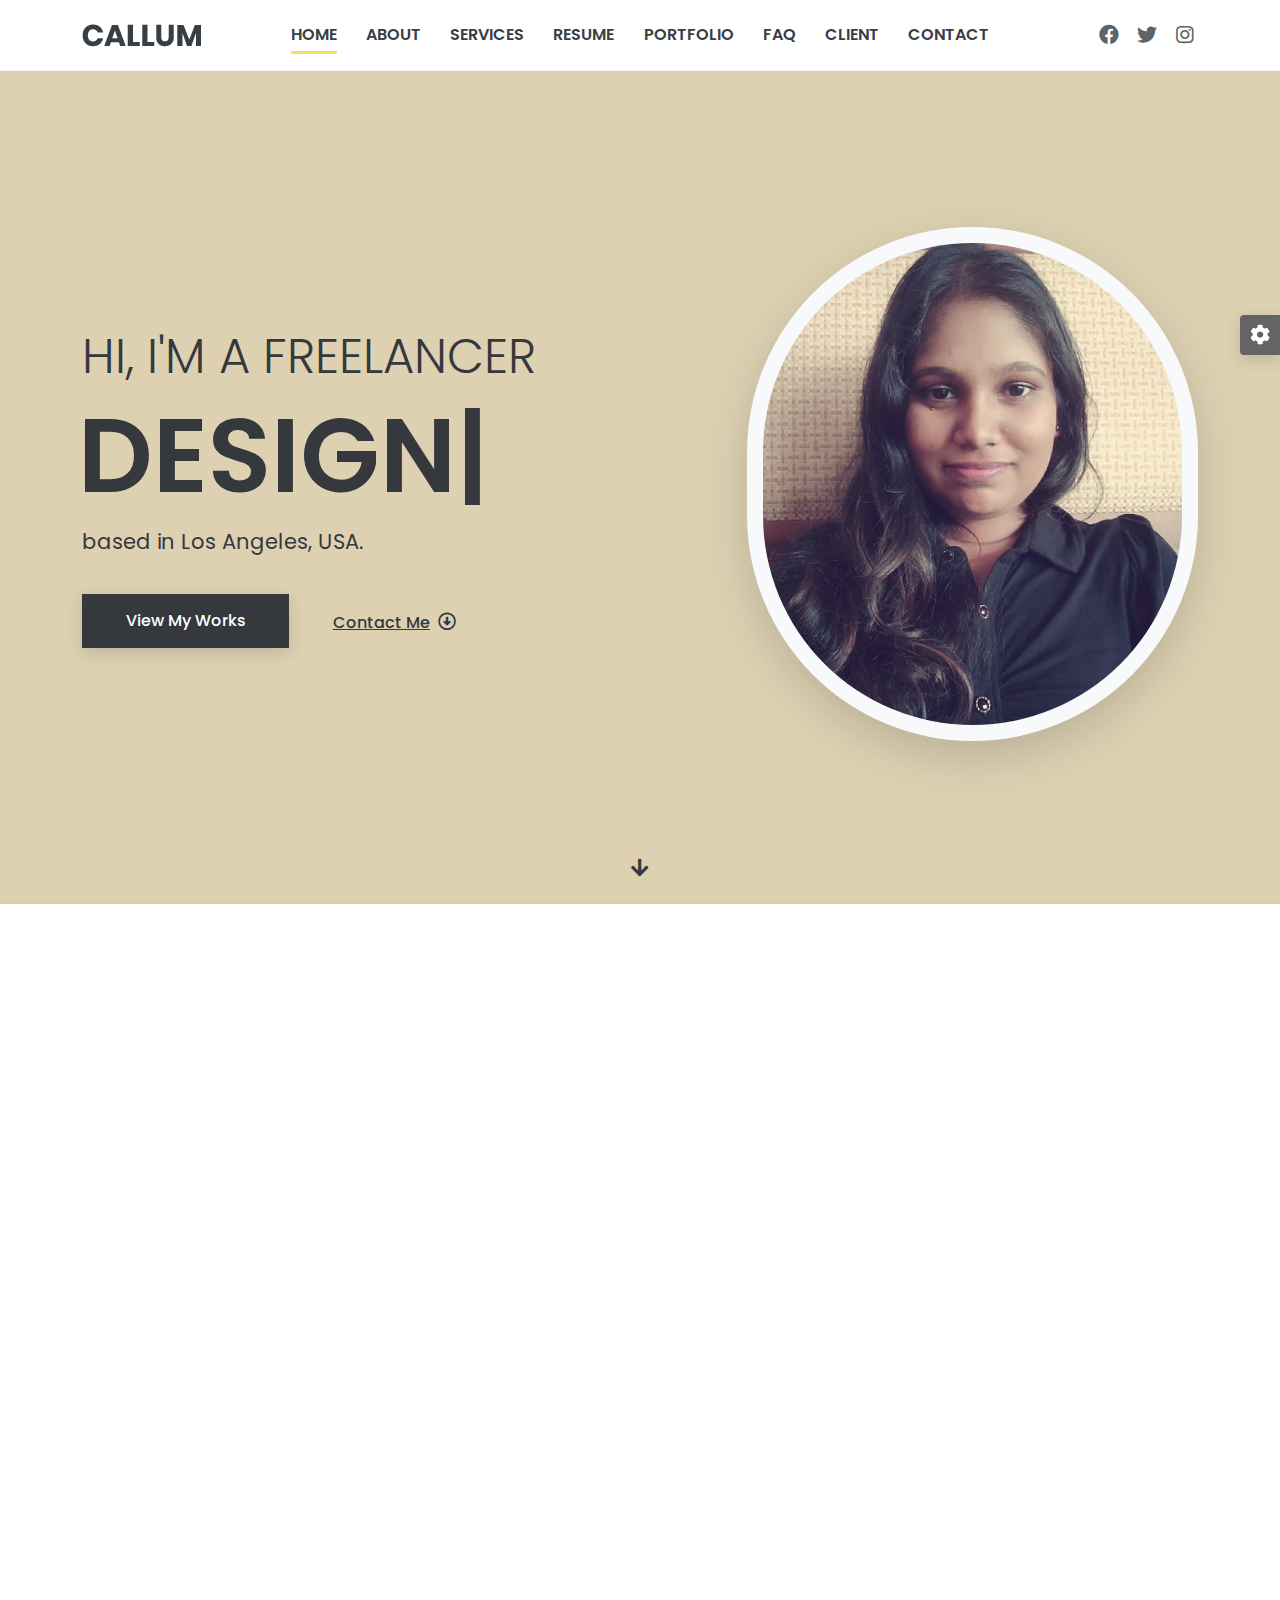
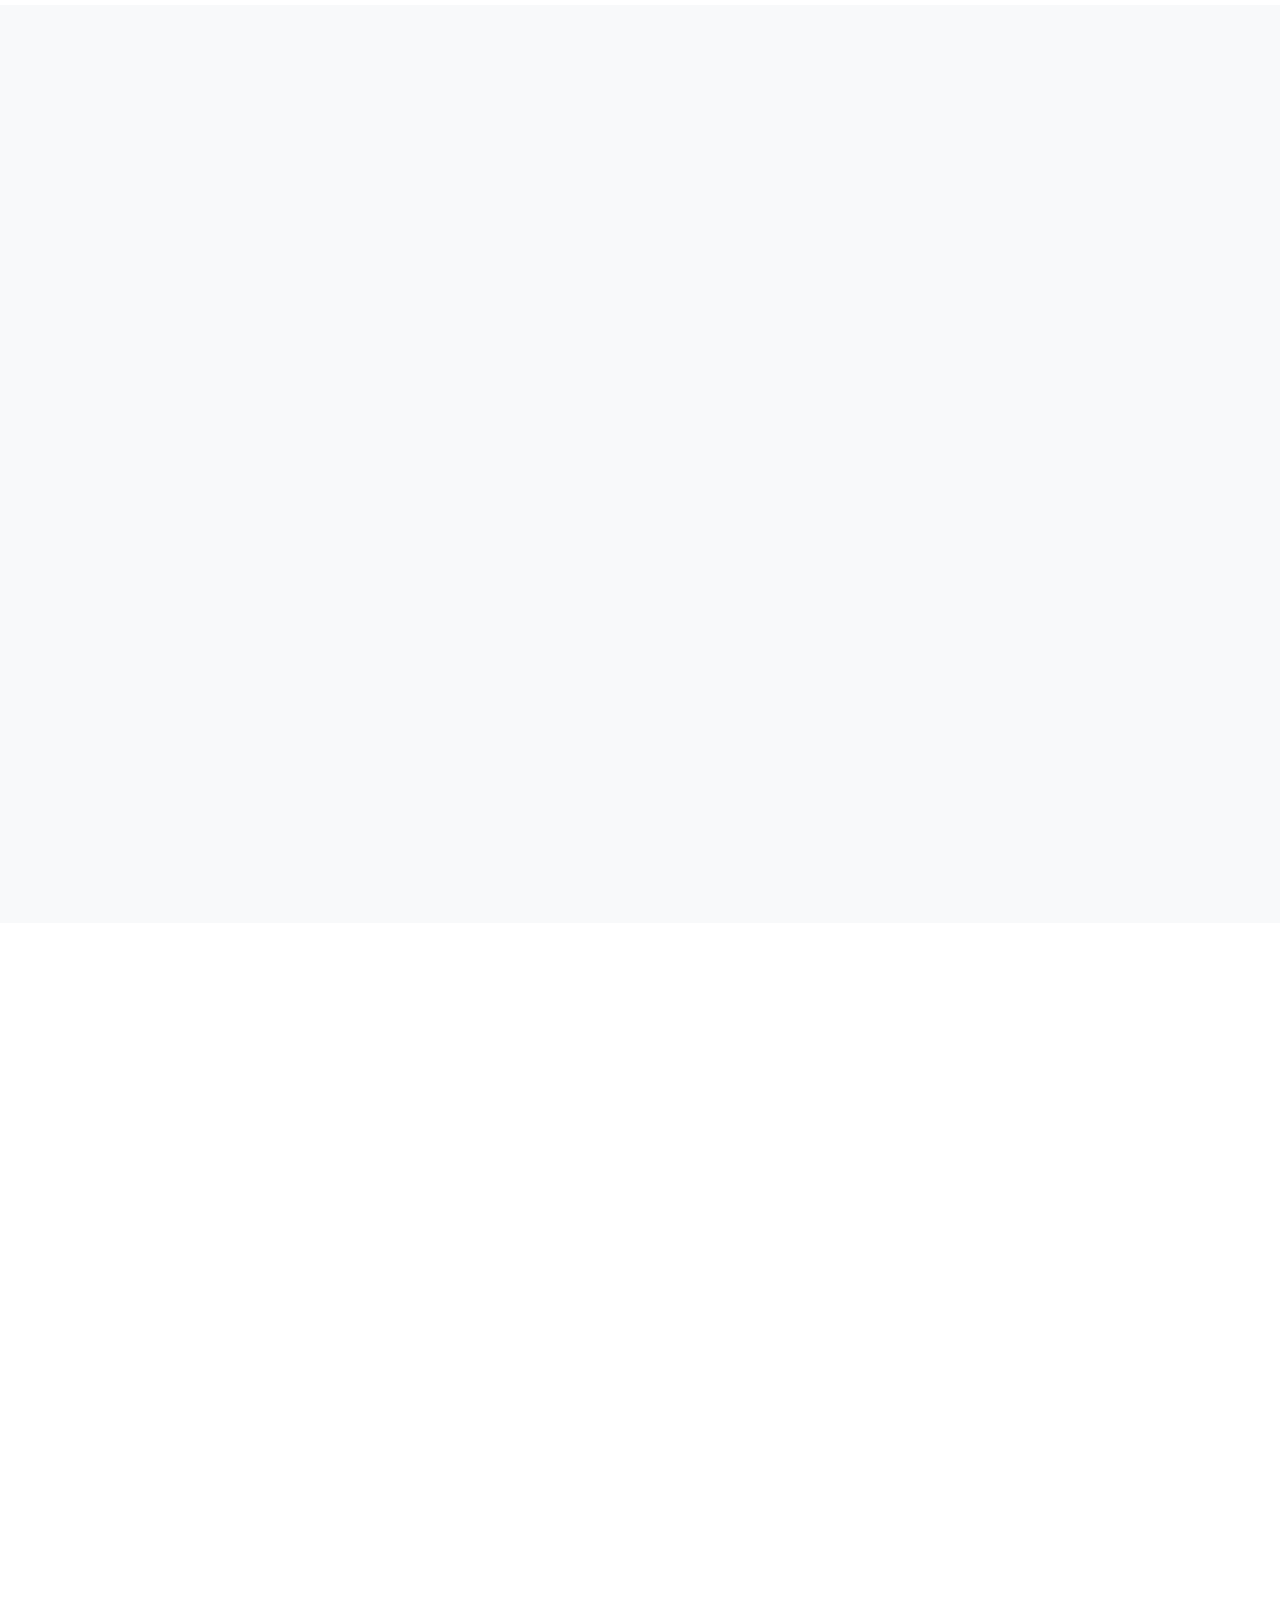
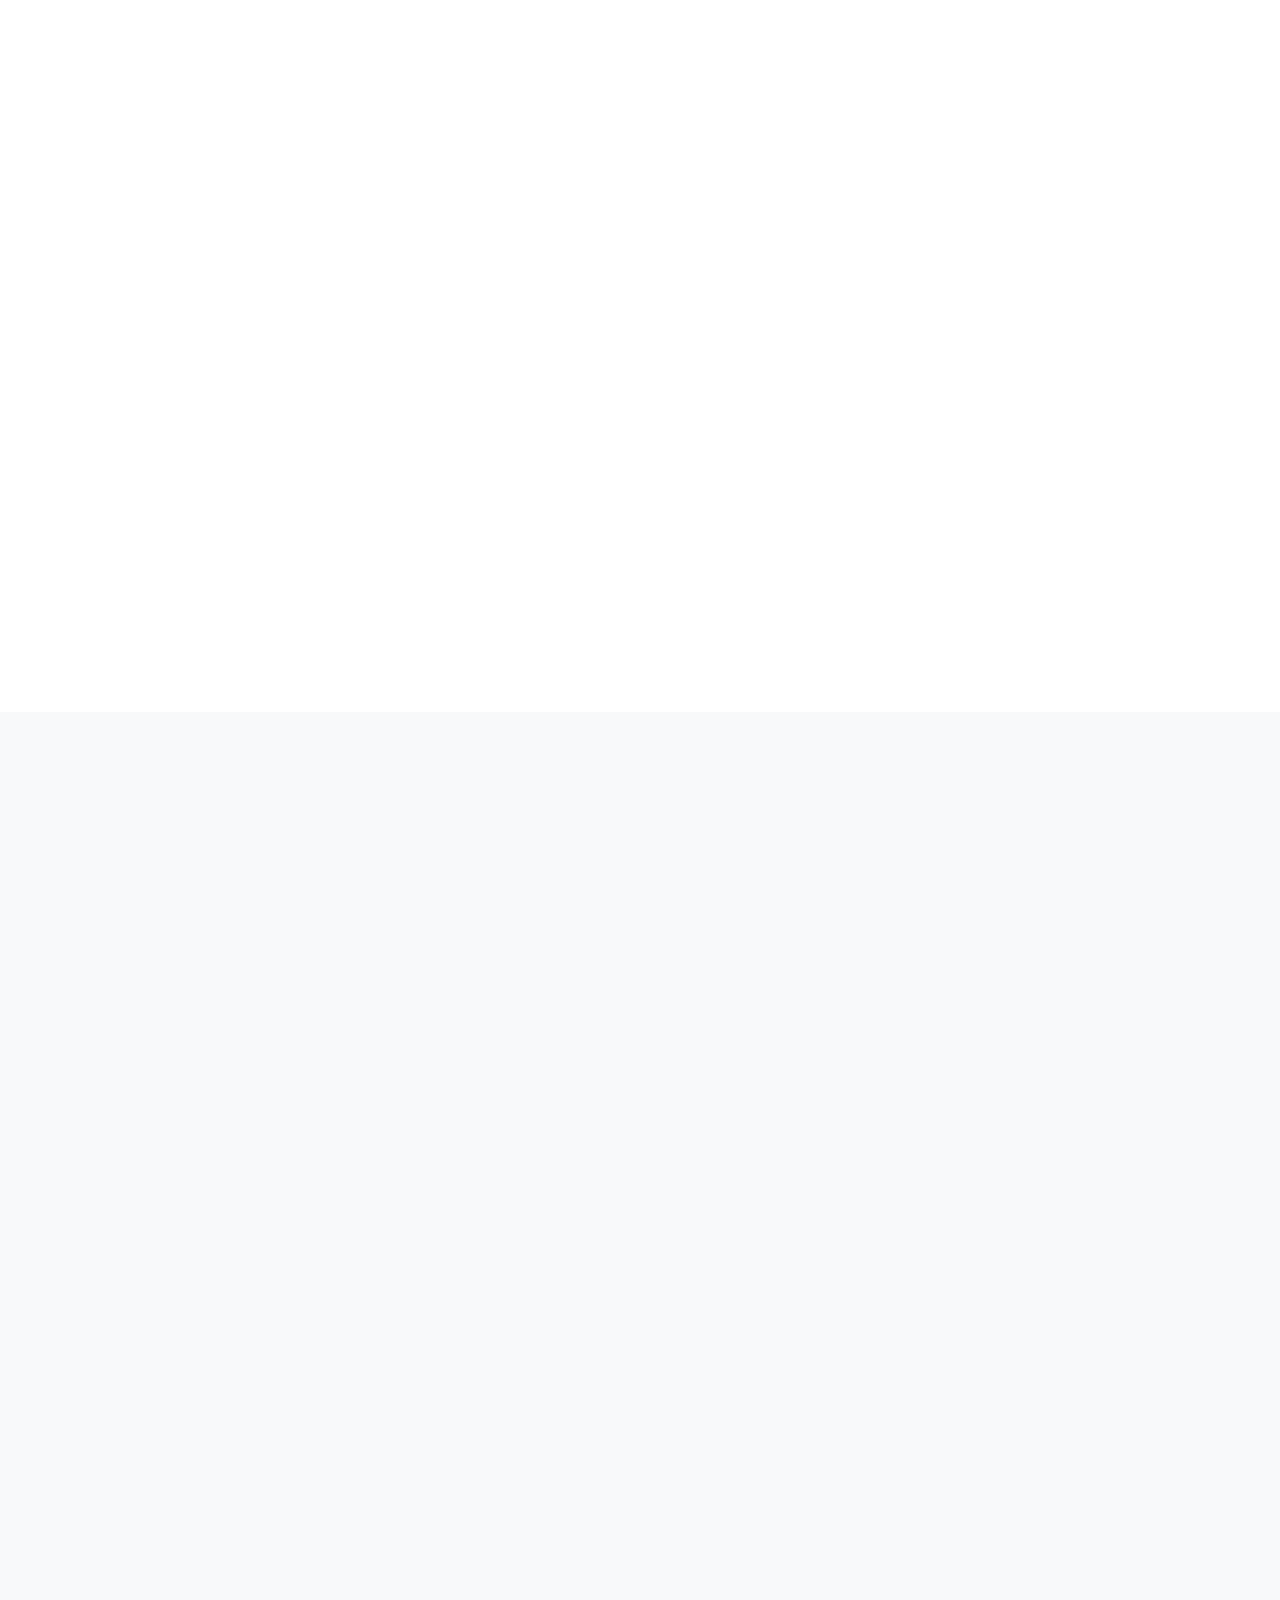
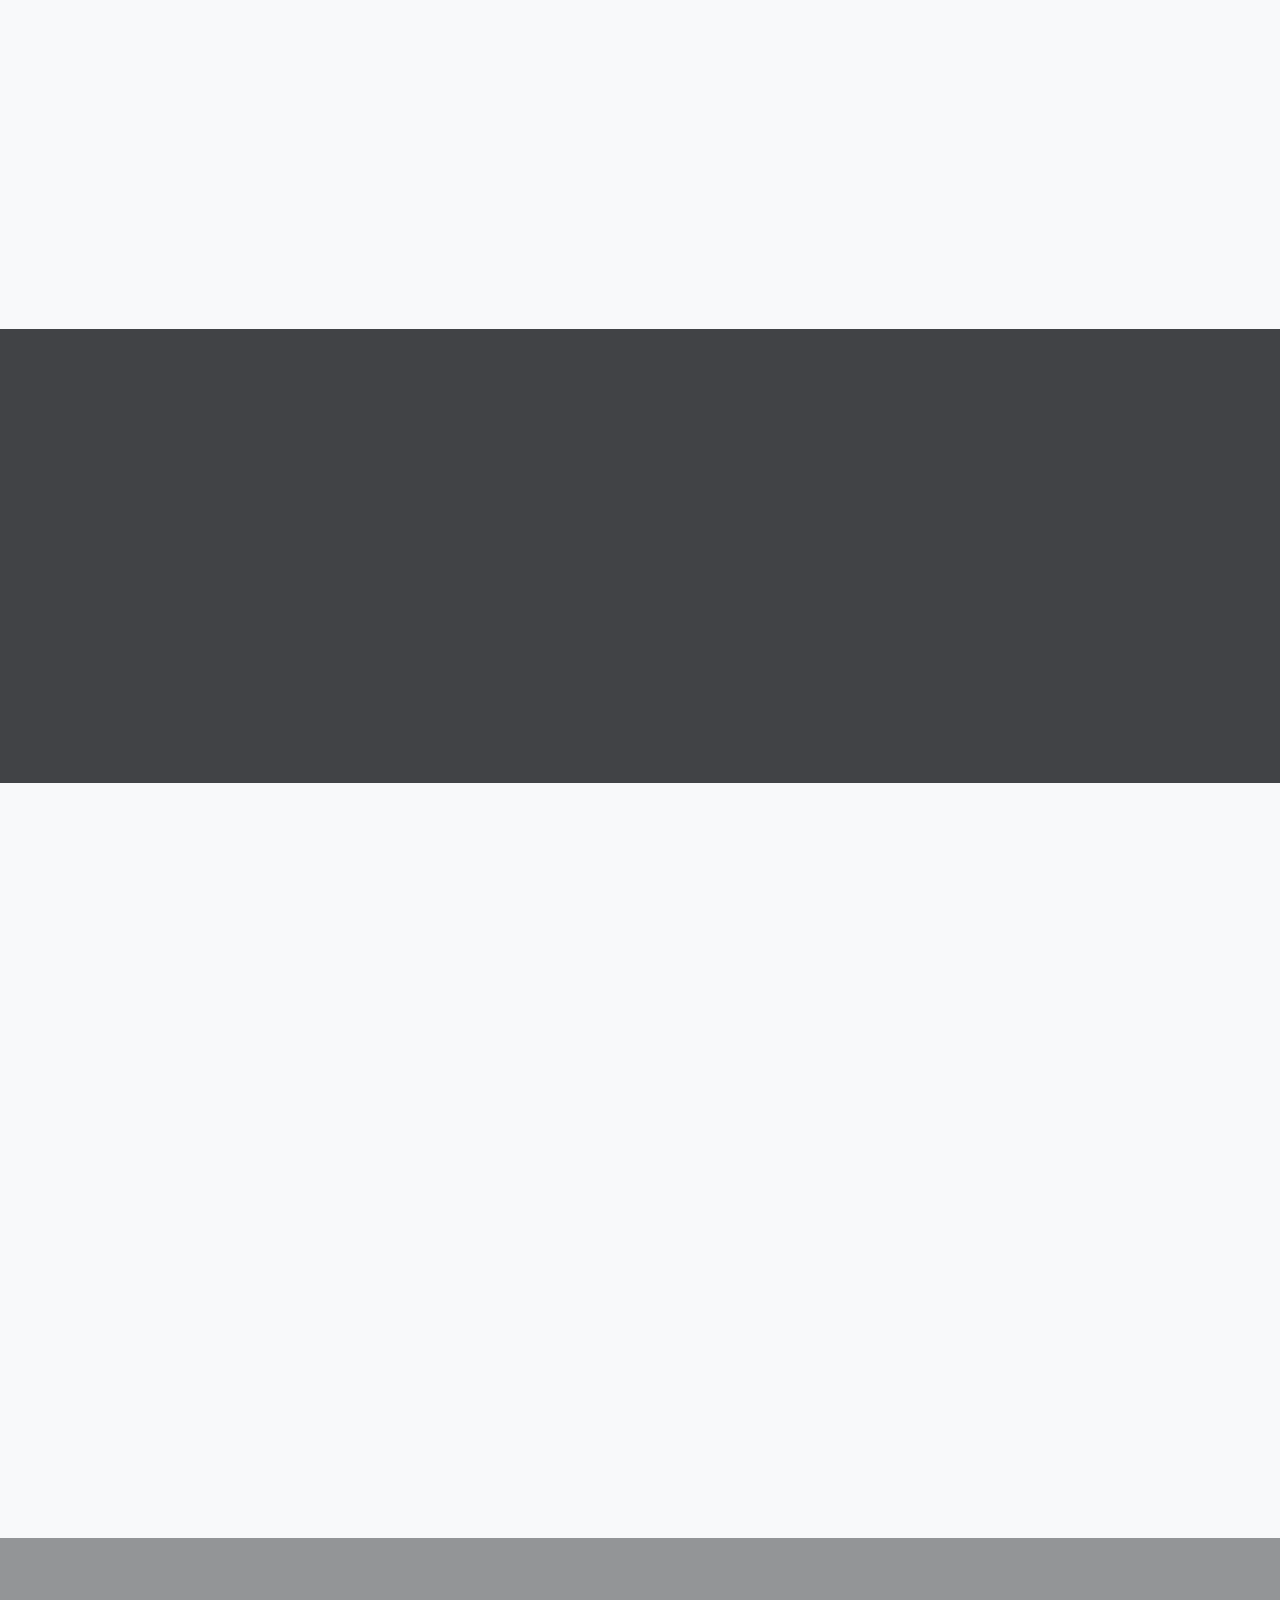
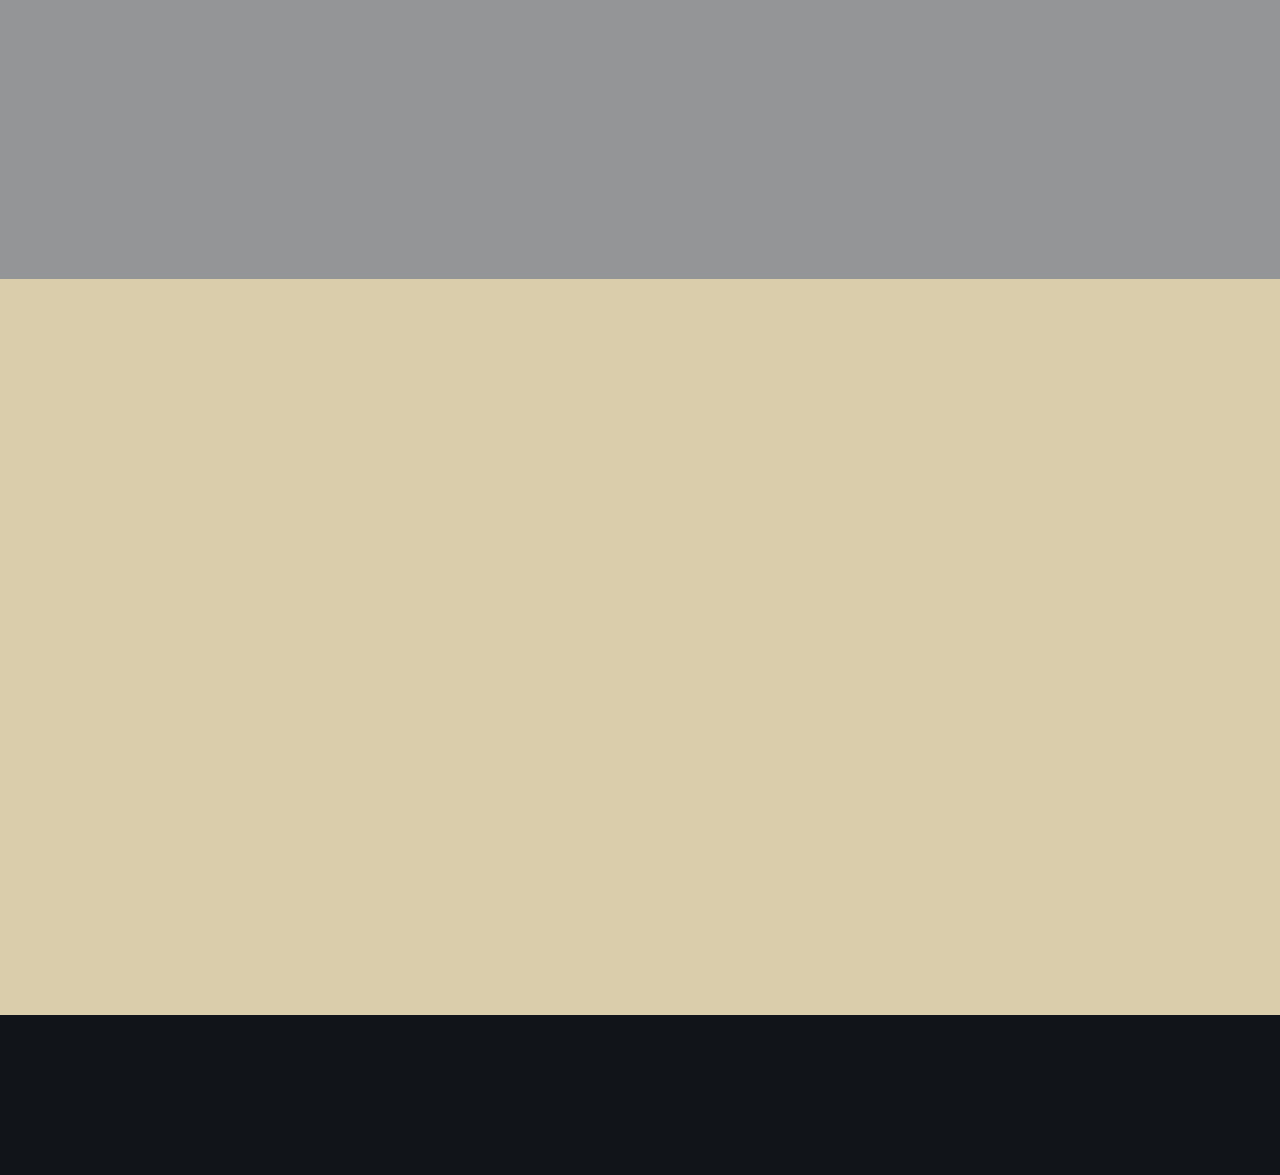
==== commit d7389bfe: "Adding Downloadable CV" ====
--- a/index-standard-menu.html
+++ b/index-standard-menu.html
@@ -290,7 +290,7 @@
             </div>
           </div>
         </div>
-        <p class="text-center mt-5 wow fadeInUp"><a href="#" class="btn btn-outline-dark shadow-none rounded-0">Download CV</a></p>
+        <p class="text-center mt-5 wow fadeInUp"><a href="assests/Ashenika_perera_CV.pdf" download="Ashenika_perera_CV.pdf" class="btn btn-outline-dark shadow-none rounded-0">Download CV</a></p>
       </div>
     </section>
     <!-- Resume end --> 
@@ -622,4 +622,4 @@
 <!-- Custom Script --> 
 <script src="js/theme.js"></script>
 </body>
-</html>+</html>
--- a/css/stylesheet.css
+++ b/css/stylesheet.css
@@ -2061,6 +2061,15 @@
   transition: all 0.3s ease-in-out;
 }
 
+
+.client-name {
+  color: black;
+}
+
+.client-link {
+  color: #d9ac36;
+}
+
 /*=== 5.2 Team ===*/
 .team {
   text-align: center;
@@ -3404,7 +3413,7 @@
 }
 
 .bg-primary, .badge-primary {
-  background-color: #f5df4e !important;
+  background-color: #dacdab !important;
 }
 
 .bg-secondary {
@@ -3412,7 +3421,7 @@
 }
 
 .text-primary {
-  color: #f5df4e !important;
+  color: #d9ac36 !important;
 }
 
 .btn-link {
@@ -3660,3 +3669,7 @@
   left: -40px;
   border-radius: 4px 0px 0px 4px;
 }
+
+.img-fluid-brand {
+  max-width: 40px;
+}
